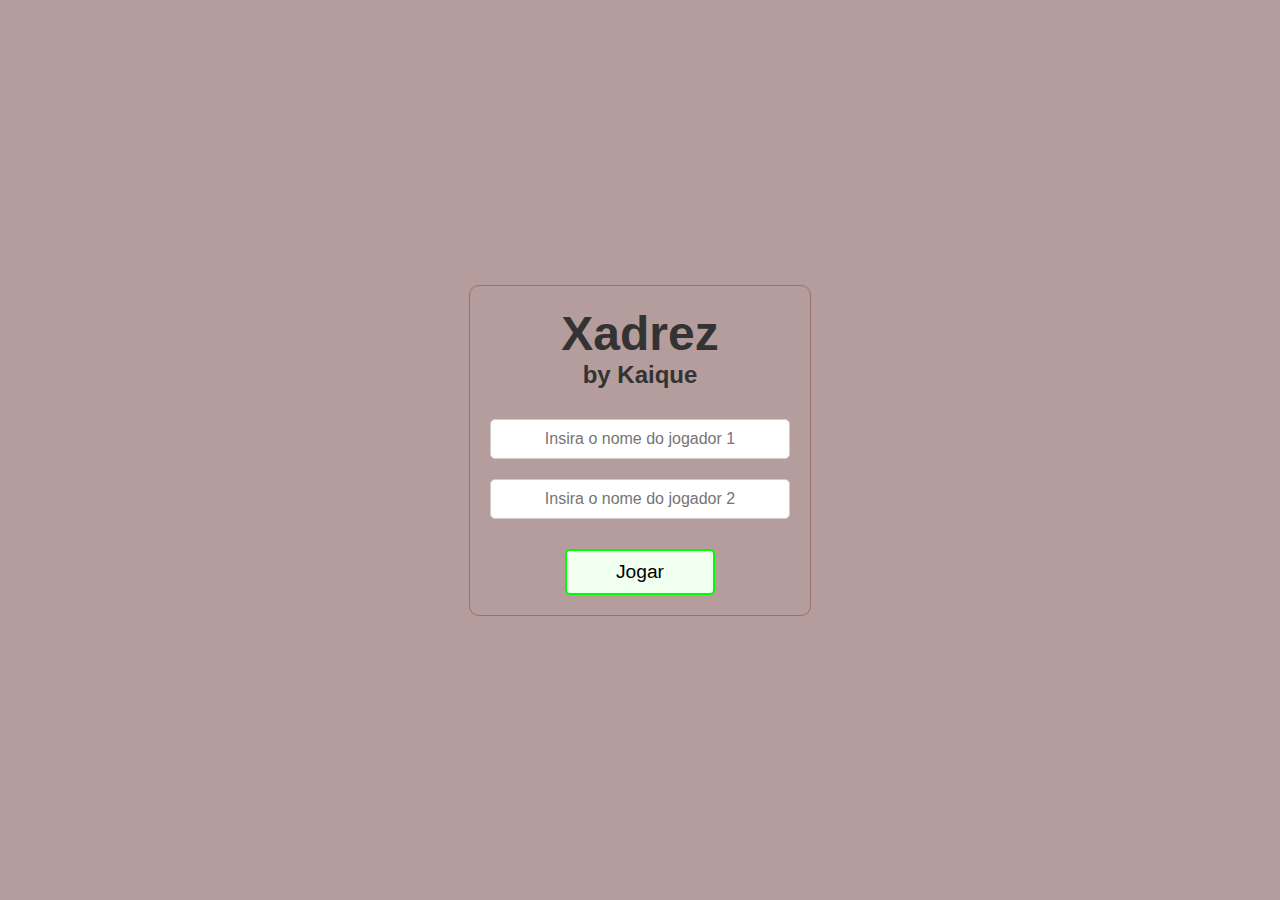
==== index.html @ 266da628 "feat: add pagina de jogadores + pagina de tabuleiros (wip: responsividade)" ====
<!DOCTYPE html>
<html lang="pt-BR">
<head>
    <meta charset="UTF-8">
    <meta name="viewport" content="width=device-width, initial-scale=1.0">
    <title>Xadrez by Kaique</title>
    <link rel="stylesheet" href="./css/jogar.css">
</head>
<body>
    <div class="container">
        <h1>Xadrez</h1>
        <h2>by Kaique</h2>
        <form>
            <input type="text" placeholder="Insira o nome do jogador 1" id="jogador1">
            <input type="text" placeholder="Insira o nome do jogador 2" id="jogador2">
            <button type="submit">Jogar</button>
        </form>
    </div>
    <script src="js/jogar.js"></script>
</body>
</html>
---- css/jogar.css ----
* {
    margin: 0;
    padding: 0;
    box-sizing: border-box;
}

body {
    font-family: Arial, sans-serif;
    background-color: #b59d9d;
    display: flex;
    justify-content: center;
    align-items: center;
    height: 100vh;
}

.container {
    text-align: center;
    border: 1px solid #9c7070;
    padding: 20px;
    border-radius: 10px;
}

h1 {
    font-size: 3em;
    color: #333;
}

h2 {
    font-size: 1.5em;
    color: #333;
    margin-bottom: 20px;
}

form {
    display: flex;
    flex-direction: column;
    align-items: center;
}

input {
    width: 300px;
    padding: 10px;
    margin: 10px 0;
    border: 1px solid #ccc;
    border-radius: 5px;
    font-size: 1em;
    text-align: center;
}

button {
    width: 150px;
    padding: 10px;
    margin-top: 20px;
    font-size: 1.2em;
    background-color: #f0fff0;
    border: 2px solid #0f0;
    border-radius: 5px;
    cursor: pointer;
    transition: background-color 0.3s;
}

button:hover {
    background-color: #e0f7e0;
}
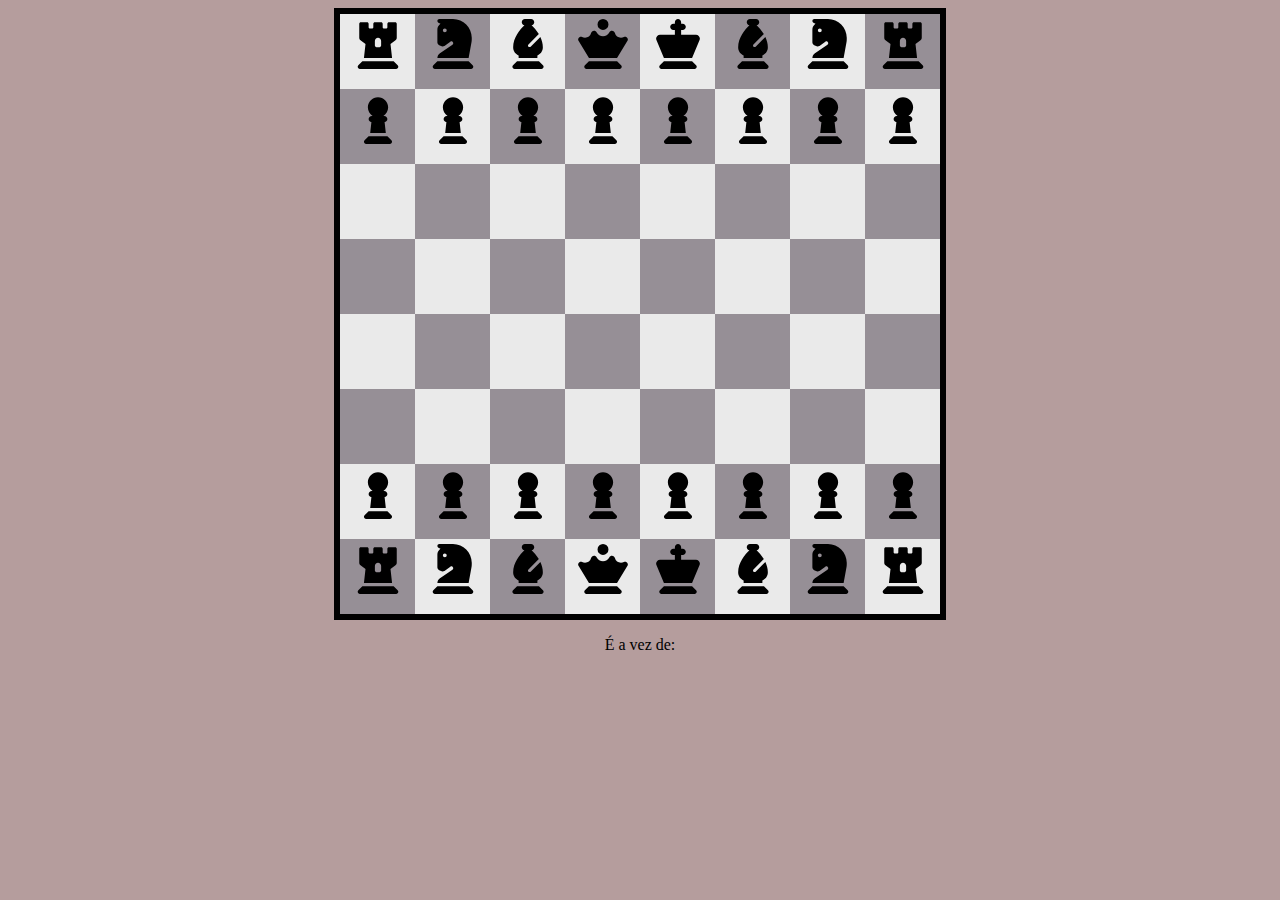
==== commit 5d5910e2: "feat: adicionando tabuleiro utilizando matriz" ====
--- a/index.html
+++ b/index.html
@@ -1,21 +1,18 @@
 <!DOCTYPE html>
-<html lang="pt-BR">
+<html lang="en">
 <head>
     <meta charset="UTF-8">
     <meta name="viewport" content="width=device-width, initial-scale=1.0">
-    <title>Xadrez by Kaique</title>
-    <link rel="stylesheet" href="./css/jogar.css">
+    <link rel="stylesheet" href="css/style.css">
+    <title>Projeto Xadrez Kaique</title>
 </head>
 <body>
-    <div class="container">
-        <h1>Xadrez</h1>
-        <h2>by Kaique</h2>
-        <form>
-            <input type="text" placeholder="Insira o nome do jogador 1" id="jogador1">
-            <input type="text" placeholder="Insira o nome do jogador 2" id="jogador2">
-            <button type="submit">Jogar</button>
-        </form>
+    <div class="conteudo">
+        <div id="gameboard"></div>
+        <p>É a vez de:  <span id="player"></span></p>
+        <p id="info-display"></p>
     </div>
-    <script src="js/jogar.js"></script>
+    <script src="js/pecas.js"></script>
+    <script src="js/script.js"></script>
 </body>
-</html>
+</html>--- a/css/style.css
+++ b/css/style.css
@@ -0,0 +1,45 @@
+body {
+    background-color: #b59d9d;
+}
+
+.conteudo {
+    display: flex;
+    align-items: center;
+    justify-content: center;
+    flex-direction: column;
+}
+#gameboard {
+    width: 600px;
+    height: 600px;
+    background-color: black;
+    display: flex;
+    flex-wrap: wrap;
+    border: 6px solid black;
+}
+
+.quadrado svg {
+    height: 50px;
+    width: 50px;
+    margin: 5px;
+    cursor: pointer;
+}
+
+.piece {
+    display: flex;
+    align-items: center;
+    justify-content: center;
+}
+
+.quadrado {
+    height: 75px;
+    width: 75px;
+}
+
+.claro {
+    background-color: #eaeaea;
+
+}
+
+.escuro {
+    background-color: #968f96;
+}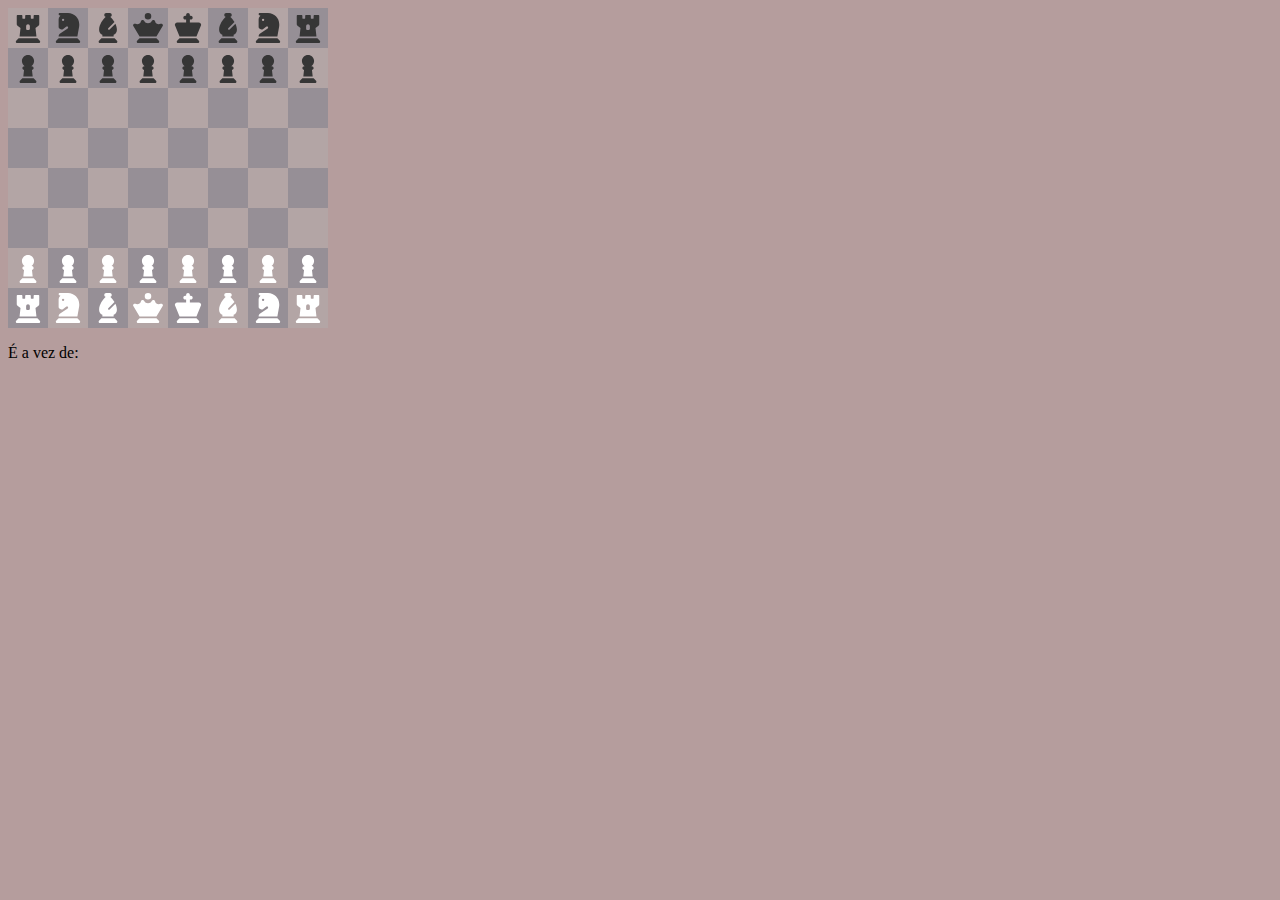
==== commit 3bc408a3: "wip: arrastando peça ate diferentes casas (Sem verificacoes e com bugs)" ====
--- a/index.html
+++ b/index.html
@@ -1,18 +1,19 @@
 <!DOCTYPE html>
 <html lang="en">
+
 <head>
     <meta charset="UTF-8">
     <meta name="viewport" content="width=device-width, initial-scale=1.0">
     <link rel="stylesheet" href="css/style.css">
     <title>Projeto Xadrez Kaique</title>
 </head>
+
 <body>
-    <div class="conteudo">
-        <div id="gameboard"></div>
-        <p>É a vez de:  <span id="player"></span></p>
-        <p id="info-display"></p>
-    </div>
+    <div id="gameboard"></div>
+    <p>É a vez de: <span id="player"></span></p>
+    <p id="info-display"></p>
     <script src="js/pecas.js"></script>
     <script src="js/script.js"></script>
 </body>
+
 </html>--- a/css/style.css
+++ b/css/style.css
@@ -2,37 +2,36 @@
     background-color: #b59d9d;
 }
 
-.conteudo {
-    display: flex;
-    align-items: center;
-    justify-content: center;
-    flex-direction: column;
-}
 #gameboard {
-    width: 600px;
-    height: 600px;
+    width: 320px;
+    height: 320px;
     background-color: black;
     display: flex;
     flex-wrap: wrap;
-    border: 6px solid black;
+}
+
+.quadrado {
+    height: 40px;
+    width: 40px;
+    position: relative;
 }
 
 .quadrado svg {
-    height: 50px;
-    width: 50px;
+    height: 30px;
+    width: 30px;
     margin: 5px;
-    cursor: pointer;
+    position: relative;
+    z-index: -9;
+}
+
+path {
+    position: relative;
+    z-index: -10
 }
 
 .piece {
-    display: flex;
-    align-items: center;
-    justify-content: center;
-}
-
-.quadrado {
-    height: 75px;
-    width: 75px;
+    position: relative;
+    z-index: 9;
 }
 
 .claro {
@@ -42,4 +41,22 @@
 
 .escuro {
     background-color: #968f96;
+}
+
+.claro {
+    background-color: #b3a5a5;
+
+}
+
+.escuro {
+    background-color: #968f96;
+}
+
+.pecas-escuras {
+    fill: #363636
+}
+
+.pecas-claras {
+    fill: #ffffff
+
 }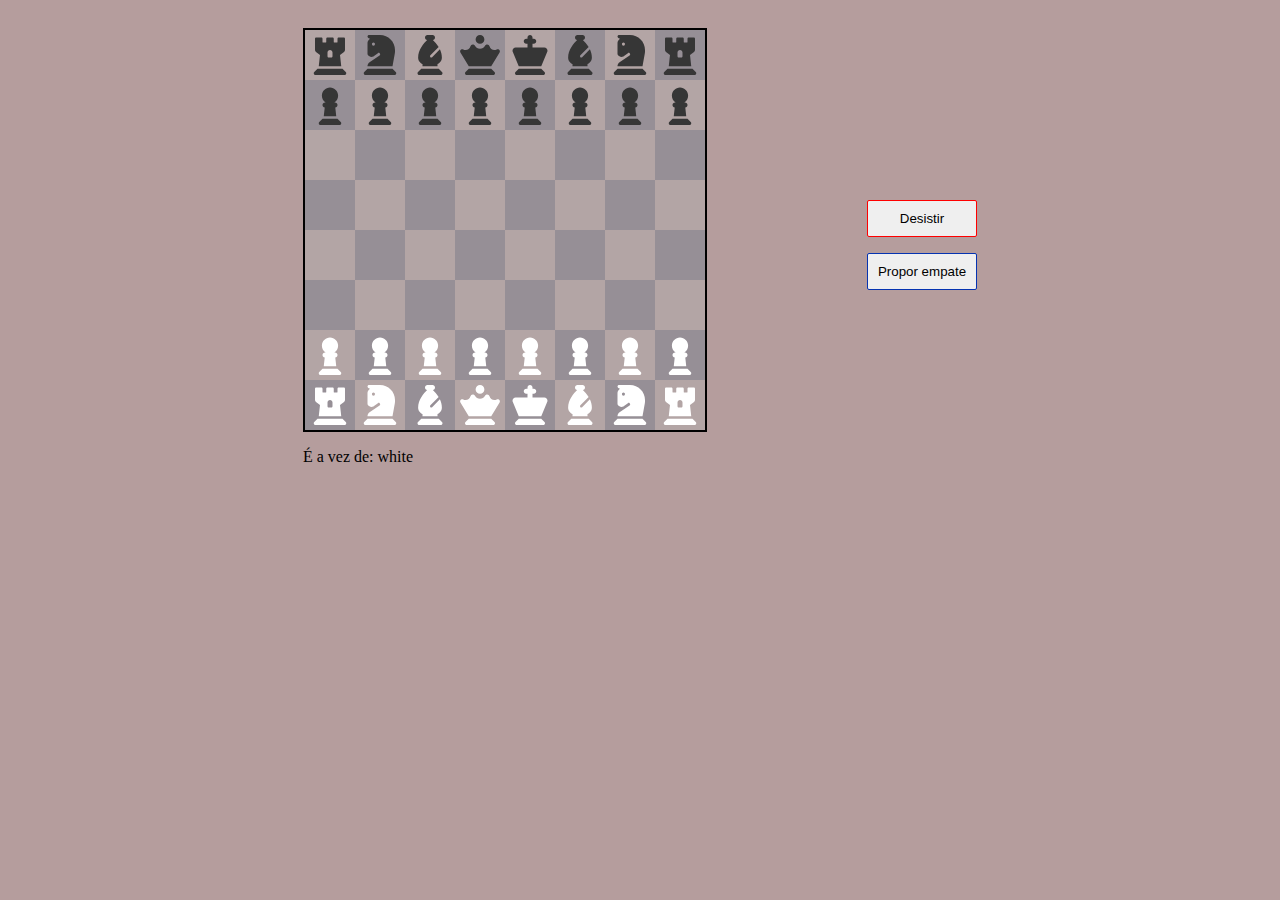
==== commit 93a07f21: "wip: comeco da estruturacao do html + sons em jogadas" ====
--- a/index.html
+++ b/index.html
@@ -5,13 +5,20 @@
     <meta charset="UTF-8">
     <meta name="viewport" content="width=device-width, initial-scale=1.0">
     <link rel="stylesheet" href="css/style.css">
+    <link rel="shortcut icon" href="img/chess.png" type="image/x-icon">
     <title>Projeto Xadrez Kaique</title>
 </head>
 
 <body>
-    <div id="gameboard"></div>
-    <p>É a vez de: <span id="player"></span></p>
-    <p id="info-display"></p>
+    <div class="jogo">
+        <div id="gameboard"></div>
+        <p id="info-display"></p>
+        <p>É a vez de: <span id="player"></span></p>
+    </div>
+    <div class="adicionais">
+        <button class="adicional" id="desistir">Desistir</button>
+        <button class="adicional" id="empate">Propor empate</button>
+    </div>
     <script src="js/pecas.js"></script>
     <script src="js/script.js"></script>
 </body>
--- a/css/style.css
+++ b/css/style.css
@@ -1,24 +1,62 @@
 body {
     background-color: #b59d9d;
+    display: flex;
+    justify-content: center;
+    align-items: center;
+    gap: 10em;
+}
+
+.adicionais {
+    display: flex;
+    flex-direction: column;
+    gap: 1em;
+}
+
+.adicional {
+    padding: 10px;
+    border-radius: 2px;
+    cursor: pointer;
+}
+
+#desistir {
+    border: 1px solid red;
+}
+
+#desistir:hover {
+    transition: 0.5s ease;
+    color: white;
+    background-color: rgb(168, 64, 64);
+}
+
+#empate {
+    border: 1px solid rgb(5, 51, 177);
+}
+
+#empate:hover {
+    transition: 0.5s ease;
+    color: white;
+    background-color: rgba(52, 52, 207, 0.534);
 }
 
 #gameboard {
-    width: 320px;
-    height: 320px;
+    margin-top: 20px;
+    width: 400px;
+    height: 400px;
     background-color: black;
     display: flex;
     flex-wrap: wrap;
+    border: 2px solid black;
 }
 
 .quadrado {
-    height: 40px;
-    width: 40px;
+    height: 50px;
+    width: 50px;
     position: relative;
 }
 
 .quadrado svg {
-    height: 30px;
-    width: 30px;
+    height: 40px;
+    width: 40px;
     margin: 5px;
     position: relative;
     z-index: -9;
@@ -35,15 +73,6 @@
 }
 
 .claro {
-    background-color: #eaeaea;
-
-}
-
-.escuro {
-    background-color: #968f96;
-}
-
-.claro {
     background-color: #b3a5a5;
 
 }
@@ -52,11 +81,11 @@
     background-color: #968f96;
 }
 
-.pecas-escuras {
+.black {
     fill: #363636
 }
 
-.pecas-claras {
+.white {
     fill: #ffffff
 
 }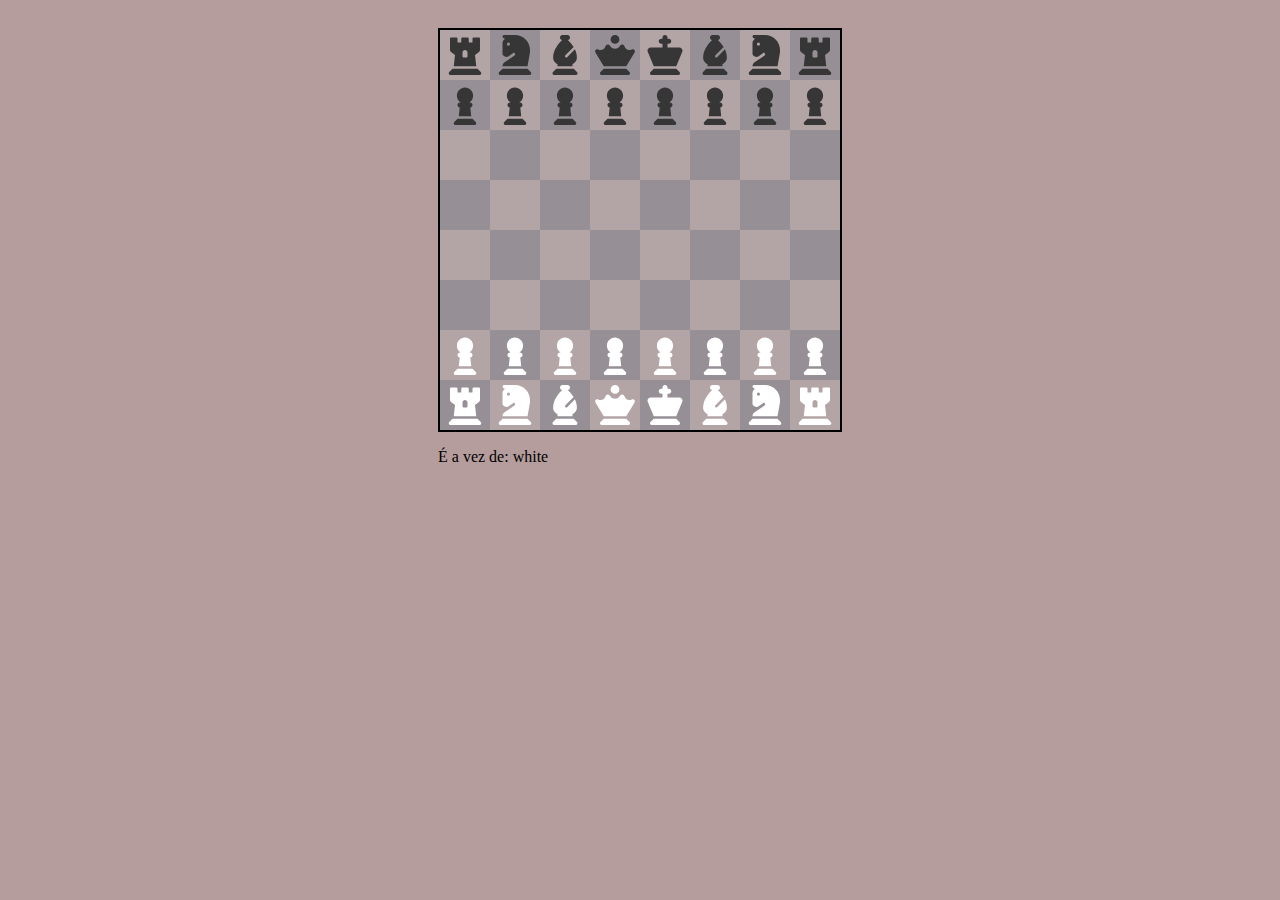
==== commit 4467dc45: "feat insano: movimentacao dos peoes elaborado com exito (amem)" ====
--- a/index.html
+++ b/index.html
@@ -15,11 +15,13 @@
         <p id="info-display"></p>
         <p>É a vez de: <span id="player"></span></p>
     </div>
-    <div class="adicionais">
+    <!-- <div class="adicionais">
+        <div>
+            <h2 id="titulo">Xadrez<br>by Kaique</h2>
+        </div>
         <button class="adicional" id="desistir">Desistir</button>
         <button class="adicional" id="empate">Propor empate</button>
-    </div>
-    <script src="js/pecas.js"></script>
+    </div> -->
     <script src="js/script.js"></script>
 </body>
 
--- a/css/style.css
+++ b/css/style.css
@@ -1,3 +1,5 @@
+@import url('https://fonts.googleapis.com/css2?family=Pacifico&family=Updock&display=swap');
+
 body {
     background-color: #b59d9d;
     display: flex;
@@ -16,6 +18,12 @@
     padding: 10px;
     border-radius: 2px;
     cursor: pointer;
+}
+
+#titulo {
+    font-family: "Pacifico", cursive;
+    font-weight: 400;
+    font-style: normal;
 }
 
 #desistir {
@@ -81,6 +89,10 @@
     background-color: #968f96;
 }
 
+.selecionado {
+    background-color: red;
+}
+
 .black {
     fill: #363636
 }
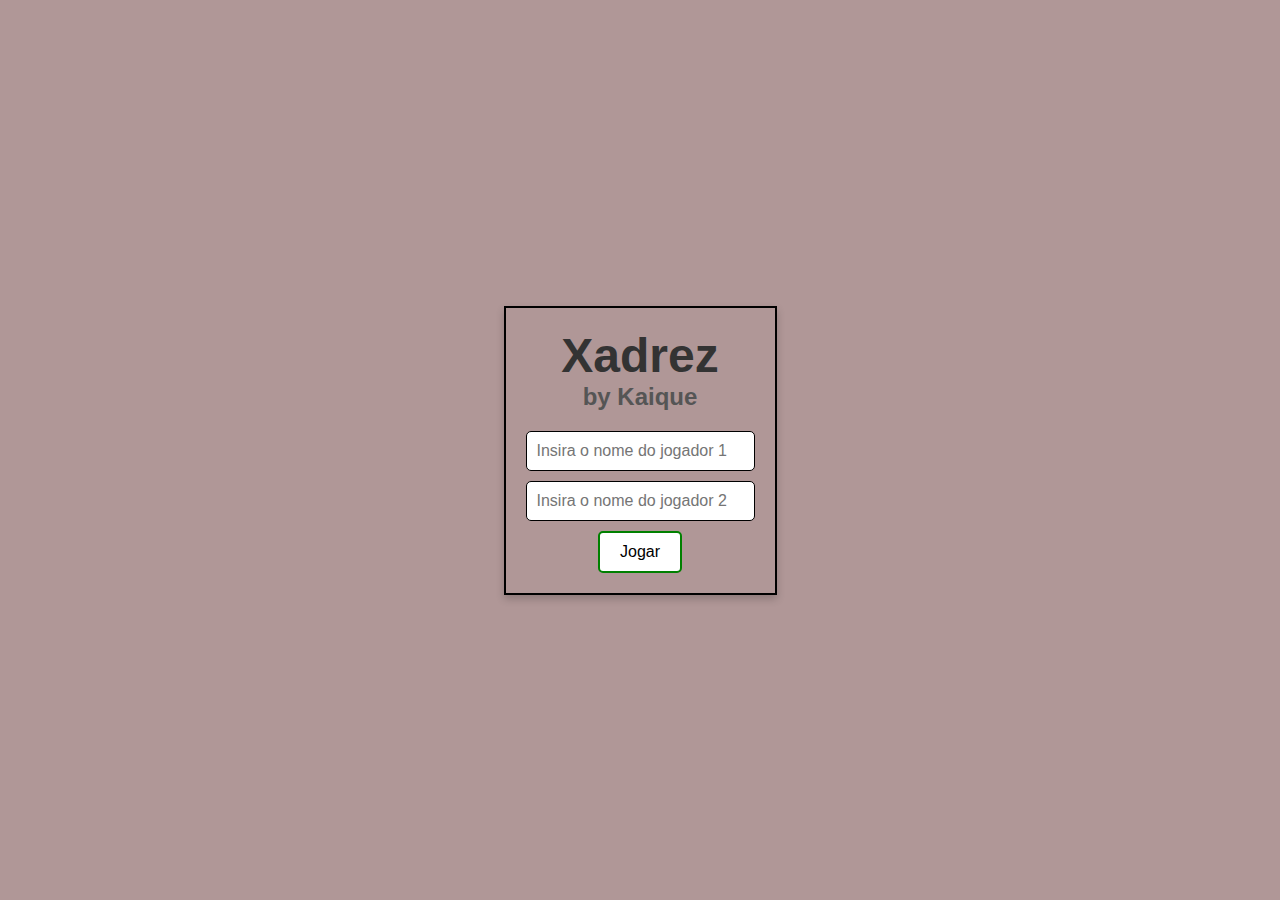
==== commit 5b6324fd: "wip: seleção de jogadores" ====
--- a/index.html
+++ b/index.html
@@ -1,28 +1,22 @@
 <!DOCTYPE html>
-<html lang="en">
-
+<html lang="pt-BR">
 <head>
     <meta charset="UTF-8">
     <meta name="viewport" content="width=device-width, initial-scale=1.0">
-    <link rel="stylesheet" href="css/style.css">
-    <link rel="shortcut icon" href="img/chess.png" type="image/x-icon">
-    <title>Projeto Xadrez Kaique</title>
+    <title>Xadrez by Kaique</title>
+    <link rel="stylesheet" href="css/playermenu.css">
 </head>
+<body>
+    <div class="container">
+        <h1>Xadrez</h1>
+        <h2>by Kaique</h2>
+        <form id="form">
+            <input type="text" id="player1" name="player1" placeholder="Insira o nome do jogador 1" required>
+            <input type="text" id="player2" name="player2" placeholder="Insira o nome do jogador 2" required>
+            <button type="submit">Jogar</button>
+        </form>
+    </div>
 
-<body>
-    <div class="jogo">
-        <div id="gameboard"></div>
-        <p id="info-display"></p>
-        <p>É a vez de: <span id="player"></span></p>
-    </div>
-    <!-- <div class="adicionais">
-        <div>
-            <h2 id="titulo">Xadrez<br>by Kaique</h2>
-        </div>
-        <button class="adicional" id="desistir">Desistir</button>
-        <button class="adicional" id="empate">Propor empate</button>
-    </div> -->
-    <script src="js/script.js"></script>
+    <script src="js/jogadores.js"></script>
 </body>
-
-</html>+</html>
--- a/css/playermenu.css
+++ b/css/playermenu.css
@@ -0,0 +1,79 @@
+* {
+    box-sizing: border-box;
+    margin: 0;
+    padding: 0;
+}
+
+body {
+    font-family: Arial, sans-serif;
+    background-color: #b09797;
+    display: flex;
+    justify-content: center;
+    align-items: center;
+    height: 100vh;
+}
+
+.container {
+    text-align: center;
+    padding: 20px;
+    border: 2px solid #000;
+    background-color: #b09797;
+    box-shadow: 0px 4px 8px rgba(0, 0, 0, 0.2);
+}
+
+h1 {
+    font-size: 3rem;
+    color: #333;
+}
+
+h2 {
+    font-size: 1.5rem;
+    color: #555;
+    margin-bottom: 20px;
+}
+
+form {
+    display: flex;
+    flex-direction: column;
+    gap: 10px;
+}
+
+input[type="text"] {
+    padding: 10px;
+    font-size: 1rem;
+    border: 1px solid #000;
+    border-radius: 5px;
+    width: 100%;
+    max-width: 300px;
+    margin: 0 auto;
+}
+
+button {
+    padding: 10px 20px;
+    font-size: 1rem;
+    background-color: white;
+    border: 2px solid green;
+    border-radius: 5px;
+    cursor: pointer;
+    margin: 0 auto;
+    max-width: 150px;
+}
+
+button:hover {
+    background-color: #e6e6e6;
+}
+
+@media (max-width: 600px) {
+    h1 {
+        font-size: 2rem;
+    }
+
+    h2 {
+        font-size: 1.2rem;
+    }
+
+    input[type="text"], button {
+        font-size: 0.9rem;
+        max-width: 100%;
+    }
+}
